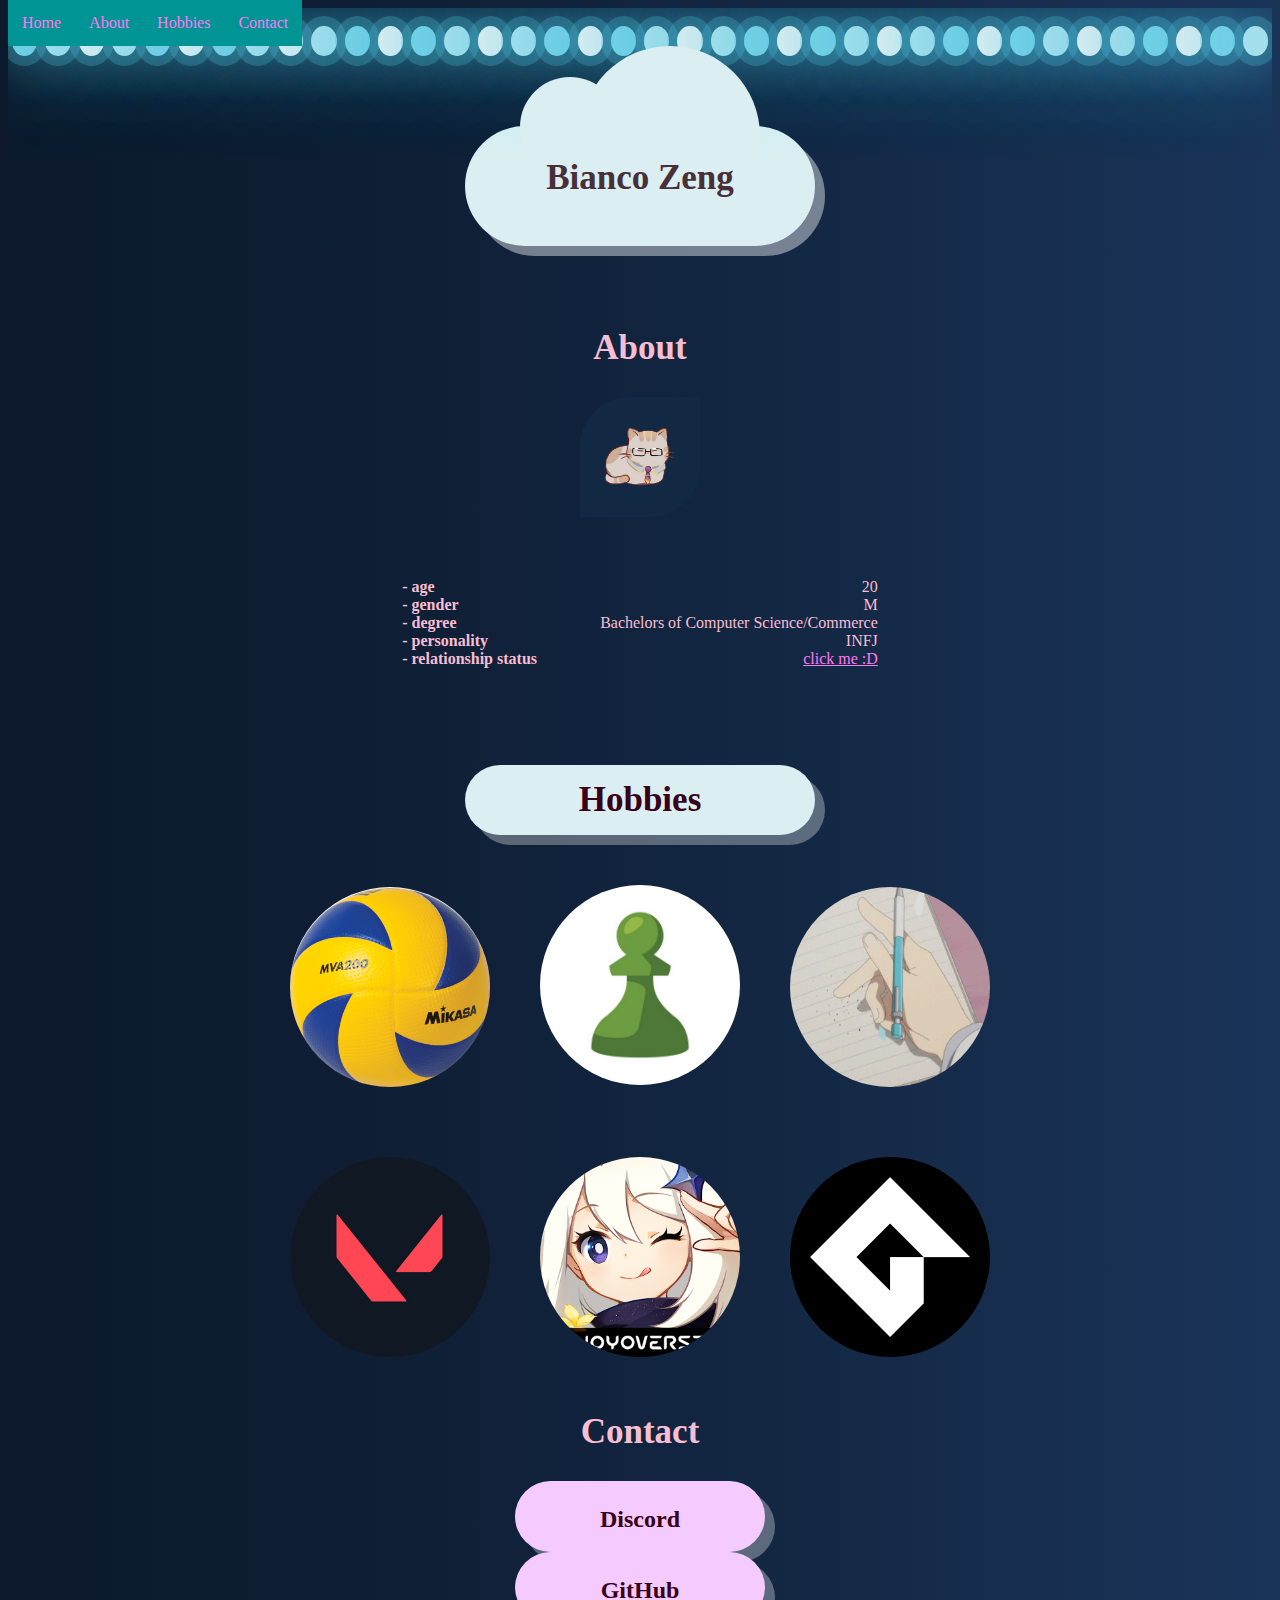
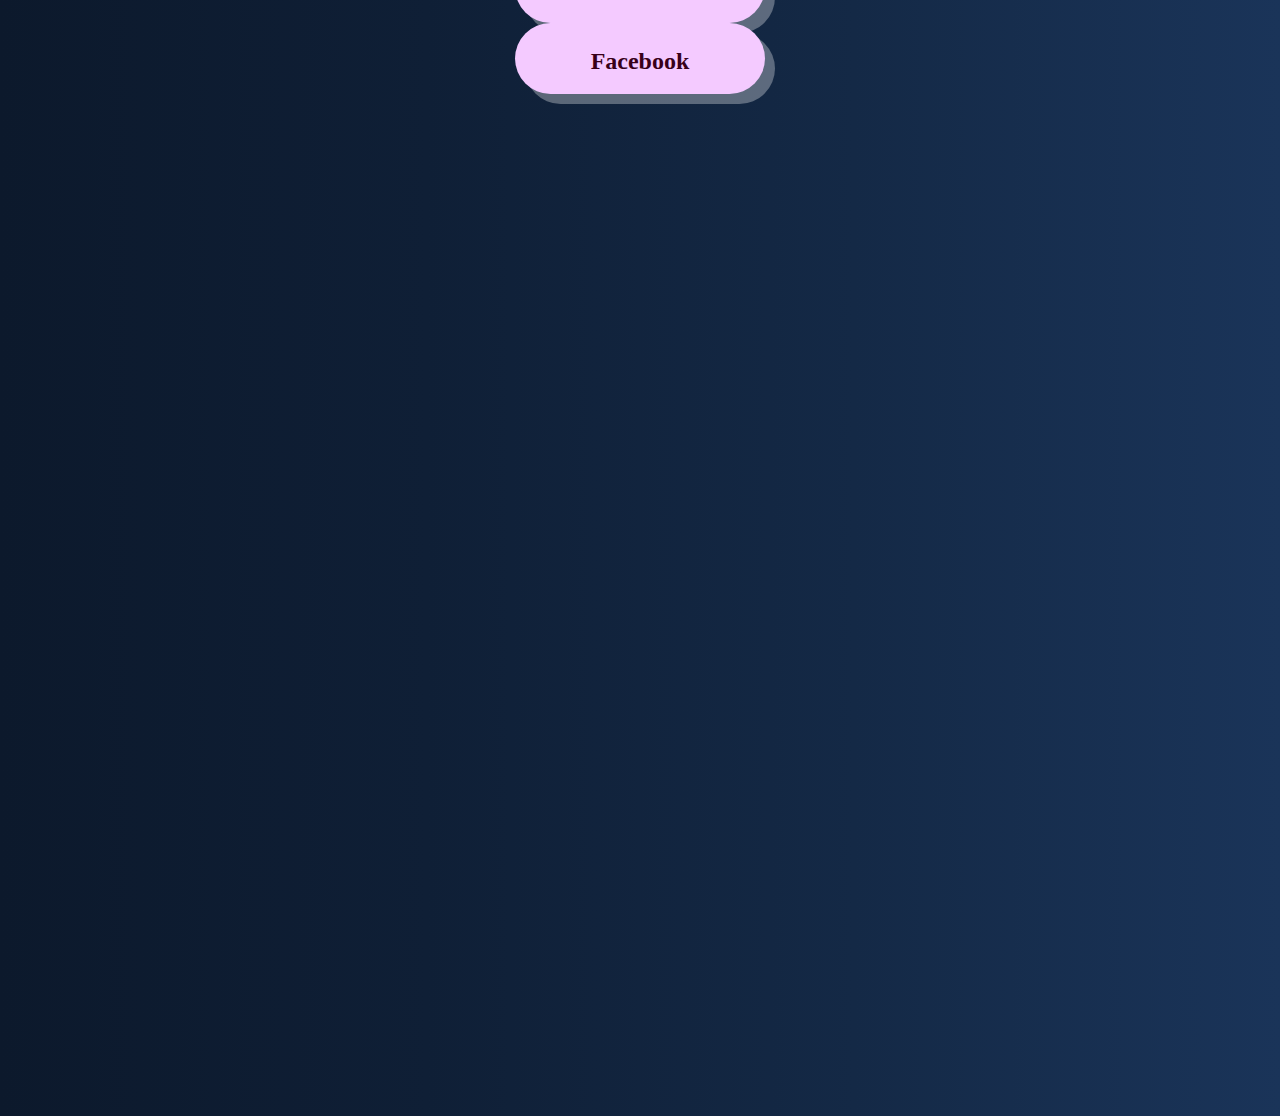
==== profile.html @ a829872f "draft" ====
<!DOCTYPE html>
<html>

<head>
    <title> Bianco's Profile </title>
    <meta name="viewport" content="width=device-width, initial-scale=1.0">
    
    <link rel="stylesheet" href="style.css">
</head>

<body>
    <div class="sky">
        <!-- Navigation -->
        <div class="nav" id="_navigation">
            <a href="#_home">Home</a>
            <a href="#_about">About</a>
            <a href="#_hobbies">Hobbies</a>
            <a href="#_contact">Contact</a>
        </div>
        <br/>

        <!-- <div class="moon">
        </div> -->
        <!-- <br/> -->

        <!-- <div class="moon_outer">
            <div class="moon_middle">
                <div class="moon_inner">
                </div>
            </div>
        </div>
        <br/> -->

        <div class="snow">
            <span style="--i:18;"></span>
            <span style="--i:35;"></span>
            <span style="--i:17;"></span>
            <span style="--i:28;"></span>
            <span style="--i:25;"></span>
            <span style="--i:38;"></span>
            <span style="--i:34;"></span>
            <span style="--i:24;"></span>
            <span style="--i:23;"></span>
            <span style="--i:33;"></span>
            <span style="--i:21;"></span>
            <span style="--i:32;"></span>
            <span style="--i:20;"></span>
            <span style="--i:31;"></span>
            <span style="--i:38;"></span>
            <span style="--i:36;"></span>
            <span style="--i:39;"></span>
            <span style="--i:22;"></span>
            <span style="--i:18;"></span>
            <span style="--i:23;"></span>
            <span style="--i:36;"></span>
            <span style="--i:28;"></span>
            <span style="--i:32;"></span>
            <span style="--i:25;"></span>
            <span style="--i:34;"></span>
            <span style="--i:24;"></span>
            <span style="--i:23;"></span>
            <span style="--i:31;"></span>
            <span style="--i:22;"></span>
            <span style="--i:12;"></span>
            <span style="--i:20;"></span>
            <span style="--i:39;"></span>
            <span style="--i:17;"></span>
            <span style="--i:19;"></span>
            <span style="--i:28;"></span>
            <span style="--i:32;"></span>
            <span style="--i:23;"></span>
            <span style="--i:16;"></span>
        </div>

        <div class="bubble" id = "_home">
            <div class = "text">
                <h1 class="w3-large">Bianco Zeng</h1>
            </div>
        </div>

        <!-- todo rename -->
        <!-- <button class="_button">
            <img class="pfp" src="chamber_cat.png">
        </button>  --> 
        </br>
        <div class = "about_title">
            <h2 class = "about" id = "_about"> About </h2>
            <img class="pfp" src="chamber_cat.png">
        </div>
        <div class = "about_info">
            <p class = "p1"> 
                - age <br/>
                - gender <br/>
                - degree </br>
                - personality <br/>
                - relationship status <br/>
            </p> 

            <p class = "p2"> 
                20 <br/>
                M <br/>
                Bachelors of Computer Science/Commerce </br>
                INFJ <br/>
                <a href="https://youtu.be/dk2Ux52Kxi8" target="_blank">click me :D</a> <br/>
            </p> 
        </div>
        </br>
        
        <div class="hobbies_container">
            <div class="bubble_hobbies" id = "_hobbies">
                <h2 class = "hobbies_title"> Hobbies </h2>
            </div>
            <div class="circle">
                <img src="volleyball.png" class="volleyball">
                <a href="https://www.chess.com" target="_blank"><img src="chess.jpg" class="chess"></a>
                <img src="spin.gif" class="spin">
            </div>  
            <br>
            <div class="circle">
                <img src="val.png" class="val">
                <img src="paimon.png" class="genshin">
                <img src="gamemaker.png" class="gamemaker">
            </div>
        </div>

        <!-- <div class="bubble_contact" id = "_contact"> -->
        <br>
        <div class = "contact_container">
            <h2 class = "contact" id = "_contact"> Contact </h2>
            <div class = "bubble_discord">
                <p>Discord</p>
            </div>
            <div class = "bubble_git">
                <p>GitHub</p>
            </div>
            <div class = "bubble_fb">
                <p>Facebook</p>
            </div>
        </div>
            

    </div>

    <!-- <div class="container external internal" id="content">
        <div class="row">
            <div class="col">1 of 2</div>
            <div class="col">2 of 2</div>
        </div>
    </div> -->
</body>

</html>
---- style.css ----
body {
    /* background: linear-gradient(-45deg, #fef3de, #a86b7e, #ffd9c6, #dec2d8); */
    background: linear-gradient(90deg, #0c192c, #0f1f36, #142946, #1a3459);
    background-size: 100% 100%;
    color: #f7bed2;
    text-align: right;
}

.sky {
    position: relative;
    width: 100%;
    height: 300vh;
    overflow: hidden;
    z-index: 0;
}

.nav {
    position: fixed;
    background-color: #009494;
    overflow: hidden;
    top: 0px;
    z-index: 999;
}

/* todo */
.nav a {
    float: left;
    display: block;
    color: #f2f2f2;
    text-align: center;
    padding: 14px;
    text-decoration: none;
}

.sticky {
    position: fixed;
    top: 0;
    width: 100%;
}

.content {
    padding: 16px;
}

.sticky + .content {
    padding-top: 60px;
} 

h1 {
    position: relative;
    bottom: 175px;
    height: 100%;
    width: 100%;
    color: #492f38;
    font-size: 35px;
    font-family: "Lucida Handwriting";
    z-index: 10;
}

h2 {
    color: #f7bed2;
    font-size: 35px;
    font-family: "Lucida Handwriting";
    text-align: center;
}

.p1 {
    position: absolute; 
    float: left;
    margin-left: 30%;
    padding: 15px;
    color: #f7bed2;
    text-align: left;
    font-style: normal;
    font-family: "Comic Sans MS", "Comic Sans", cursive;
    font-weight: bold;
}

.p2 {
    position: relative;  
    float: right;
    margin-right: 30%;
    padding: 15px;
    color: #f7bed2;
    text-align: right;
    font-style: normal;
    font-family: "Comic Sans MS", "Comic Sans", cursive;
}

.about {
    padding-top: 35px;
}

.about_info {
    width: auto;
    padding-bottom: 150px;
}

a:link {
    color: #ff7aef;
}

a:visited {
    color: #cca1ff;
}

a:hover {
    color: rgb(255, 148, 171);
}

.moon {
    float: left;
    position: absolute;
    width: 100px;
    height: 100px;
    background: white;
    border-radius: 50%;
    box-shadow:
        inset 0 0 50px #fff,      /* inner white */
        inset 20px 0 80px rgb(241, 164, 241),   /* inner left magenta short */
        inset -20px 0 80px #0ff,  /* inner right cyan short */
        inset 20px 0 300px #f0f,  /* inner left magenta broad */
        inset -20px 0 300px #0ff, /* inner right cyan broad */
        0 0 50px 30px #fff,            /* outer white */
        -10px 0 80px 60px #f0f,        /* outer left magenta */
        10px 0 80px 90px #0ff;         /* outer right cyan */
}

.moon_outer {
    position: absolute;
    width: 300px;
    height: 300px;
    background: rgb(88, 88, 88);
    border-radius: 50%;
    opacity: 0.5
    z-index: 1;
}

.moon_middle {
    position: relative;
    width: 200px;
    height: 200px;
    background: rgb(203, 203, 203);
    left: 50px;
    top: 50px;
    margin: 0 4px;
    border-radius: 50%;
}

.moon_inner {
    position: relative;
    width: 100px;
    height: 100px;
    background: rgb(255, 255, 255);
    left: 50px;
    top: 50px;
    margin: 0 4px;
    border-radius: 50%;
}

.snow {
    position: relative;
    display: flex;
}

.snow span {
    position: relative;
    width: 30px;
    height: 30px;
    background: #75d1e6;
    margin: 0 4px;
    border-radius: 50%;
    box-shadow: 0 0 0 10px #4fc3dc44, 0 0 50px #4fc3dc, 0 0 100px #4fc3dc;
    animation: animate 5s linear infinite;
    animation-duration: calc(600s / var(--i));
}

.snow span:nth-child(2n) {
    background: #a4dfec;
    box-shadow: 0 0 0 10px #4fc3dc44, 0 0 50px #4fc3dc, 0 0 100px #4fc3dc;
}


.snow span:nth-child(3n) {
    background: #dbeef2;
    box-shadow: 0 0 0 10px #4fc3dc44, 0 0 50px #4fc3dc, 0 0 100px #4fc3dc;
}

@keyframes animate {
    0%
    {
        transform: translateY(-10vh) scale(0);
    }
    100%
    {
        transform: translateY(2250px) scale(0.75)
    }
}

.pfp {
    bottom: 150px;
    width: 100%;
    height: auto;
    display: block;
    margin-left: auto;
    margin-right: auto;
    margin-top: 25px;
    margin-bottom: 30px;
    max-width: 120px;
    border-top-left-radius: 50px;
    border-bottom-right-radius: 50px;
    
}

.bubble {
    margin-top:70px;
    width:350px;
    height:120px;
    background:#ECEFF1;
    box-shadow: 10px 10px rgba(255, 255, 255, 0.424);
    border-radius:100px;

    margin-left: auto;
    margin-right: auto;
    border: none;
    background-color: #dbeef2;
    color: #380019;
    text-align: center;
}

.bubble::after, .bubble::before{
    content: "";
    position: relative;
    display: inline-block;
    background: inherit;
    border-radius: inherit;
}

.bubble::after{
    width: 100px;
    height: 100px;
    bottom: 320px;
    right: 70px;
}

.bubble::before{
    width: 180px;
    height: 180px;
    bottom: 80px;
    left: 30px;
}

._button {
    /* todo font */
    padding: 20px;
    font-size: 1rem;
    border: none;
    background-color: #dbeef2;
    border: none;
    color:rgb(246, 178, 251);
    cursor: pointer;
    border-radius: 25%;
    z-index: 9;
}

.hobbies_container {
    position: relative;
    height:600px;
    width:auto;
}

.bubble_hobbies {
    width:350px;
    height:70px;
    background:#ECEFF1;
    box-shadow: 10px 10px rgba(255, 255, 255, 0.2);
    border-radius:100px;

    margin-left: auto;
    margin-right: auto;
    border: none;
    background-color: #dbeef2;
    color: #380019;
    text-align: center;
    box-shadow: 10px 10px rgba(255, 255, 255, 0.315);
    border-radius:100px;
}

.hobbies_title {
    position: relative;
    color: #380019;
    margin-top: 50px;
    top: 15px;
    z-index: 10;
}

.circle {
    padding-top: 50px;
    position: relative;
    display: flex;
    align-items: center;
    justify-content: center;
    /* height: 100%; */
    /* width: auto; */
    align-content: center;
}

.volleyball {
    float:left;
    width:200px;
    height:200px;
    border-radius:50%;
}

.volleyball:hover {
    animation: rotation 2s infinite linear;
}

@keyframes rotation {
    from {
      transform: rotate(0deg);
    }
    to {
      transform: rotate(359deg);
    }
}

.chess {
    margin-left: 50px;
    margin-right: 50px;
    float: middle;
    width:200px;
    height:200px;
    border-radius:50%;
}

.spin {
    float:right;
    width:200px;
    height:200px;
    border-radius:50%;
}

.val {
    float:left;
    width:200px;
    height:200px;
    border-radius:50%;
}

.genshin {
    float:middle;
    margin-left: 50px;
    margin-right: 50px; 
    width:200px;
    height:200px;
    border-radius:50%;
}

.gamemaker {
    float:right;
    width:200px;
    height:200px;
    border-radius:50%;
}

.contact {
    position: relative;
    padding-top: 0;
}


.bubble_discord {
    /* float: left; */
    position: relative;
    width:250px;
    height:70px;
    background:#f1ecf1;
    box-shadow: 10px 10px rgba(255, 255, 255, 0.2);
    border-radius:100px;

    margin-left: auto;
    margin-right: auto;
    border: none;
    background-color: #f4caff;
    color: #380019;
    text-align: center;
    box-shadow: 10px 10px rgba(255, 255, 255, 0.315);
    border-radius:100px;

    text-align: center;
    font-style: normal;
    font-family: "Comic Sans MS", "Comic Sans", cursive;
    font-weight: bold;
    font-size: x-large;
    padding-top: 1px;
}

.bubble_git {
    /* float: middle; */
    position: relative;
    width:250px;
    height:70px;
    background:#f1ecf1;
    box-shadow: 10px 10px rgba(255, 255, 255, 0.2);
    border-radius:100px;

    margin-left: auto;
    margin-right: auto;
    border: none;
    background-color: #f4caff;
    color: #380019;
    text-align: center;
    box-shadow: 10px 10px rgba(255, 255, 255, 0.315);
    border-radius:100px;

    text-align: center;
    font-style: normal;
    font-family: "Comic Sans MS", "Comic Sans", cursive;
    font-weight: bold;
    font-size: x-large;
    padding-top: 1px;
}

.bubble_fb {
    /* float: right; */
    position: relative;
    width:250px;
    height:70px;
    background:#f1ecf1;
    box-shadow: 10px 10px rgba(255, 255, 255, 0.2);
    border-radius:100px;

    margin-left: auto;
    margin-right: auto;
    border: none;
    background-color: #f4caff;
    color: #380019;
    text-align: center;
    box-shadow: 10px 10px rgba(255, 255, 255, 0.315);
    border-radius:100px;

    text-align: center;
    font-style: normal;
    font-family: "Comic Sans MS", "Comic Sans", cursive;
    font-weight: bold;
    font-size: x-large;
    padding-top: 1px;
}
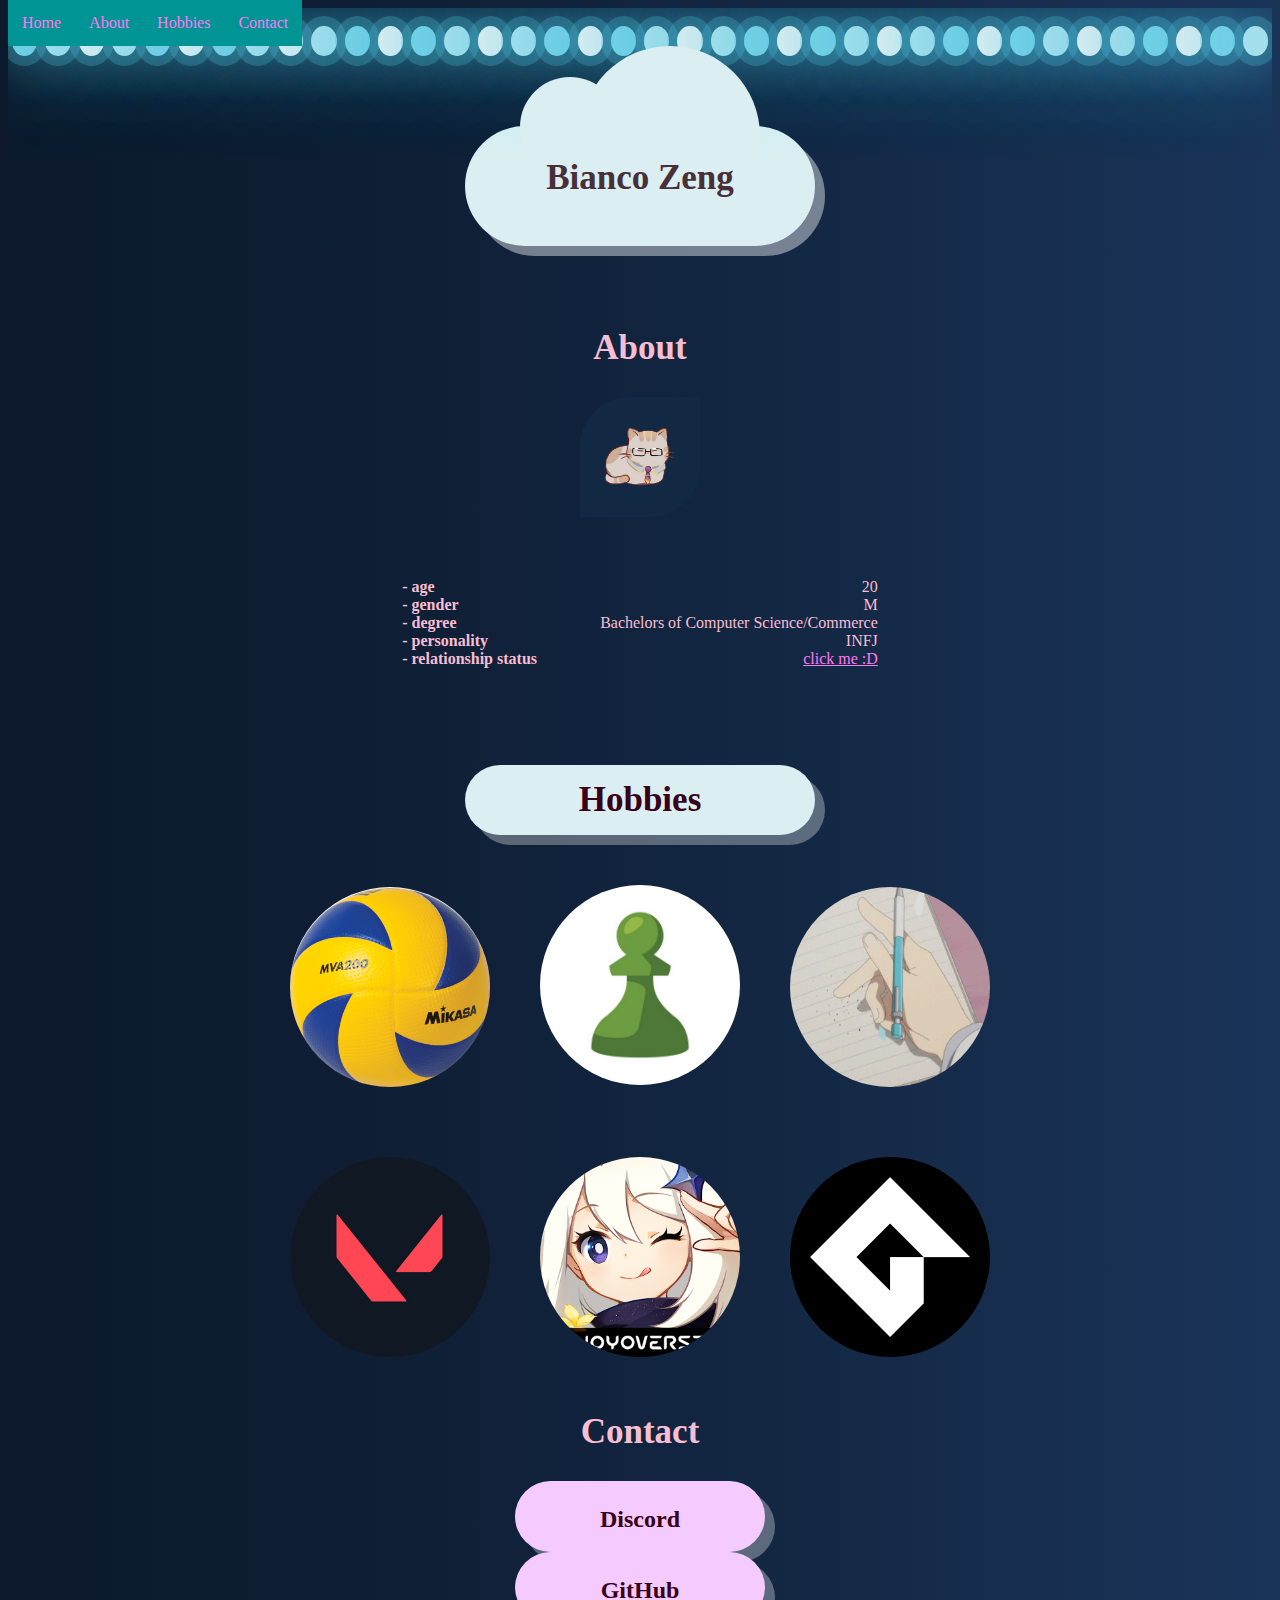
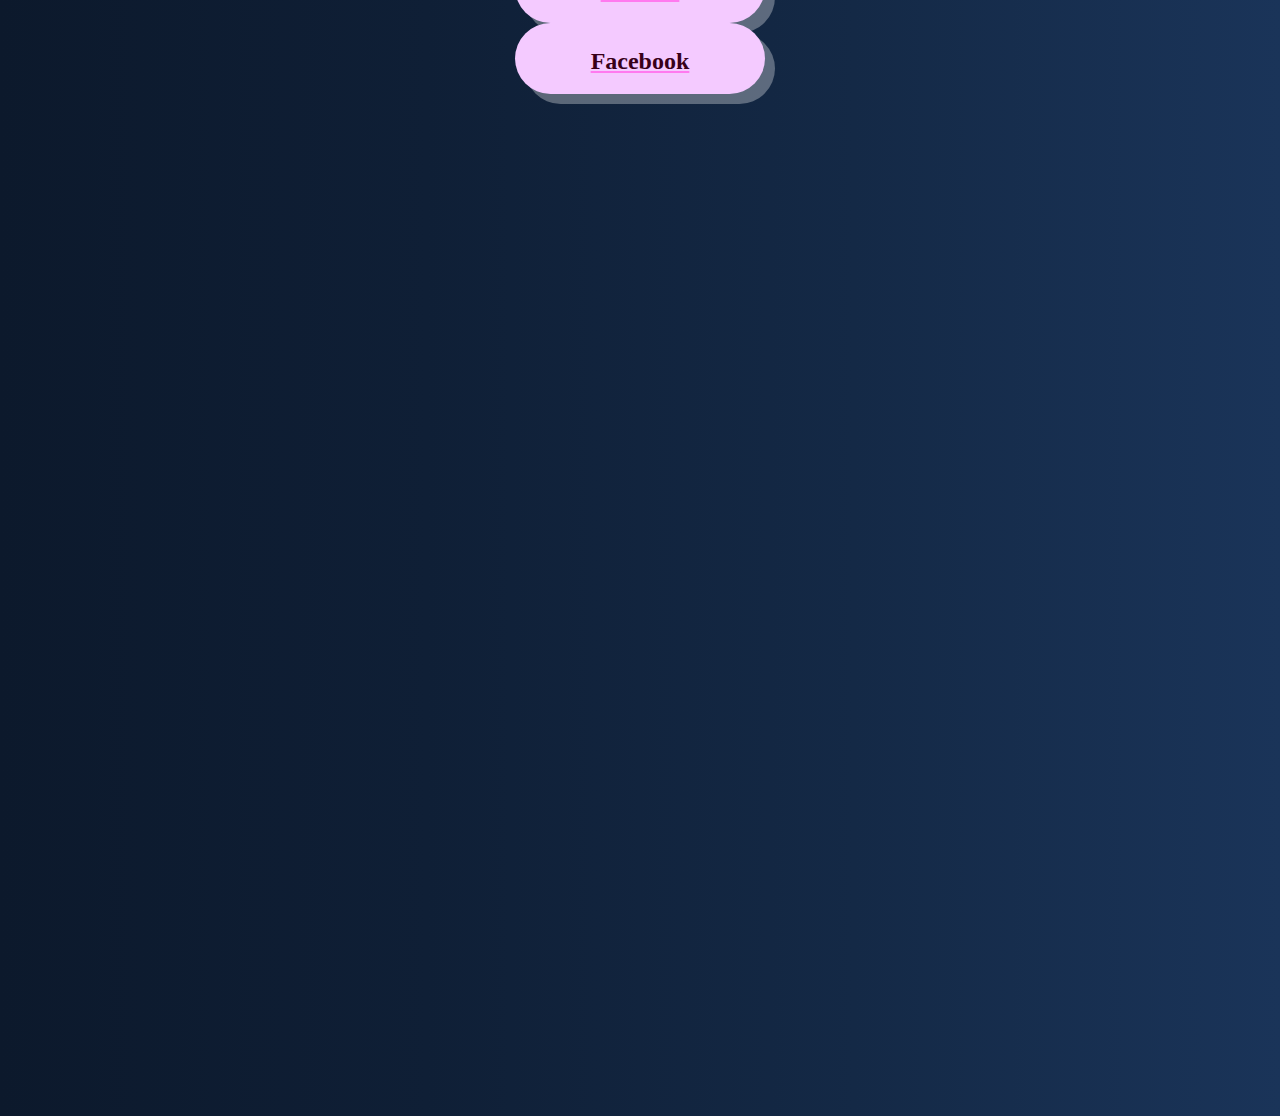
==== commit f2bbdade: "draft" ====
--- a/profile.html
+++ b/profile.html
@@ -127,15 +127,15 @@
         <br>
         <div class = "contact_container">
             <h2 class = "contact" id = "_contact"> Contact </h2>
-            <div class = "bubble_discord">
+            </a><div class = "bubble_discord">
                 <p>Discord</p>
             </div>
-            <div class = "bubble_git">
+            <a href="https://github.com/BlancZz" target="_blank"><div class = "bubble_git">
                 <p>GitHub</p>
-            </div>
-            <div class = "bubble_fb">
+            </div></a>
+            <a href="https://www.facebook.com/zen.blanc.9" target="_blank"><div class = "bubble_fb">
                 <p>Facebook</p>
-            </div>
+            </div></a>
         </div>
             
 
